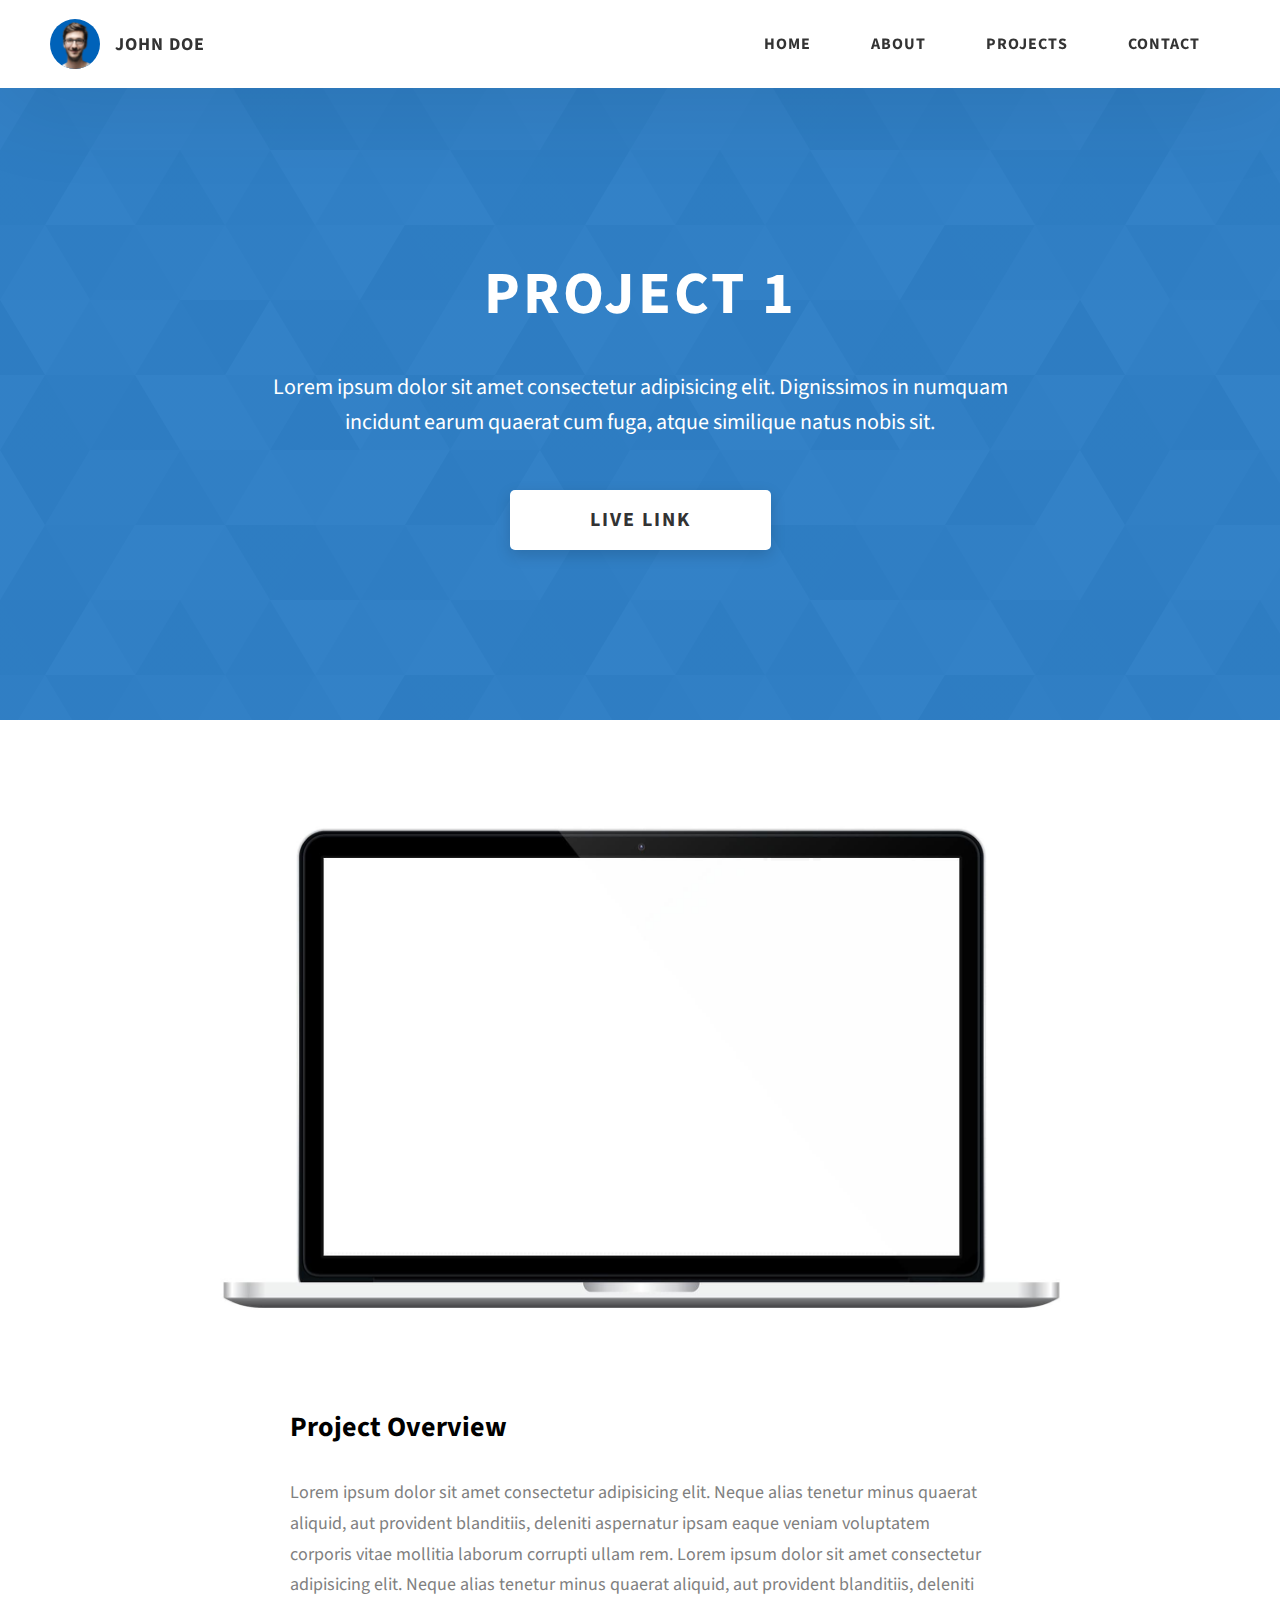
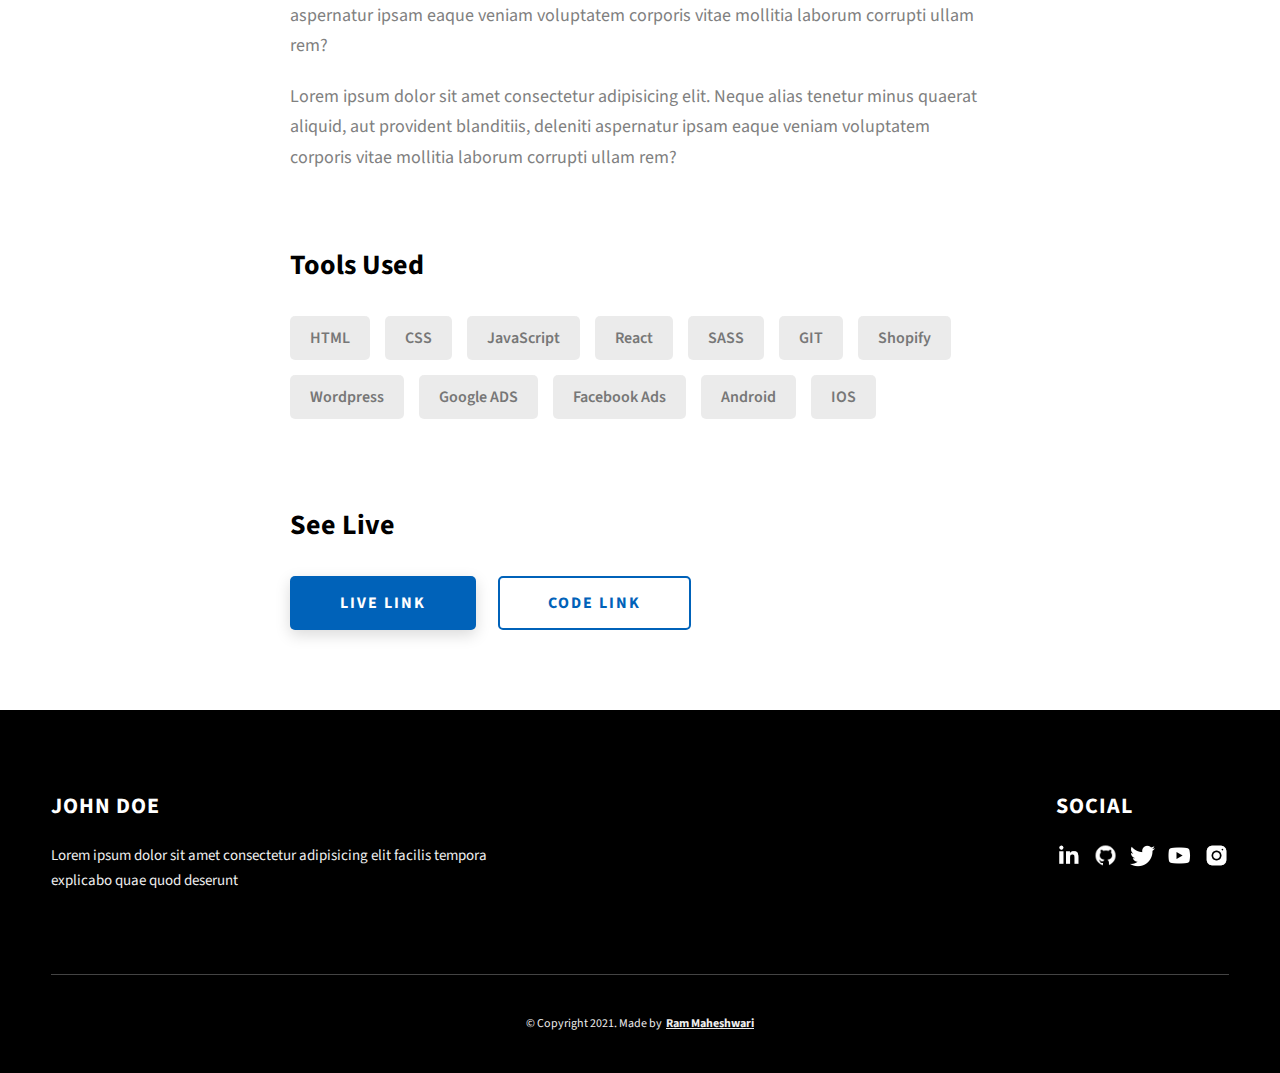
==== project-1.html @ fe81a1de "done" ====
<!DOCTYPE html>
<html lang="en">
  <head>
    <meta charset="UTF-8" />
    <meta name="viewport" content="width=device-width, initial-scale=1.0" />
    <meta http-equiv="X-UA-Compatible" content="ie=edge" />
    <title>Case Study of Project 1</title>
    <meta name="description" content="Case study page of Project" />

    <link rel="stylesheet" href="css/style.css" />

    <link rel="preconnect" href="https://fonts.googleapis.com" />
    <link rel="preconnect" href="https://fonts.gstatic.com" crossorigin />
    <link
      href="https://fonts.googleapis.com/css2?family=Source+Sans+Pro:wght@400;600;700;900&display=swap"
      rel="stylesheet"
    />
  </head>
  <body>
    <header class="header">
      <div class="header__content">
        <div class="header__logo-container">
          <div class="header__logo-img-cont">
            <img
              src="./assets/png/john-doe.png"
              alt="Ram Maheshwari Logo Image"
              class="header__logo-img"
            />
          </div>
          <span class="header__logo-sub">John Doe</span>
        </div>
        <div class="header__main">
          <ul class="header__links">
            <li class="header__link-wrapper">
              <a href="./index.html" class="header__link"> Home </a>
            </li>
            <li class="header__link-wrapper">
              <a href="./index.html#about" class="header__link">About </a>
            </li>
            <li class="header__link-wrapper">
              <a href="./index.html#projects" class="header__link">
                Projects
              </a>
            </li>
            <li class="header__link-wrapper">
              <a href="./index.html#contact" class="header__link"> Contact </a>
            </li>
          </ul>
          <div class="header__main-ham-menu-cont">
            <img
              src="./assets/svg/ham-menu.svg"
              alt="hamburger menu"
              class="header__main-ham-menu"
            />
            <img
              src="./assets/svg/ham-menu-close.svg"
              alt="hamburger menu close"
              class="header__main-ham-menu-close d-none"
            />
          </div>
        </div>
      </div>
      <div class="header__sm-menu">
        <div class="header__sm-menu-content">
          <ul class="header__sm-menu-links">
            <li class="header__sm-menu-link">
              <a href="./index.html"> Home </a>
            </li>

            <li class="header__sm-menu-link">
              <a href="./index.html#about"> About </a>
            </li>

            <li class="header__sm-menu-link">
              <a href="./index.html#projects"> Projects </a>
            </li>

            <li class="header__sm-menu-link">
              <a href="./index.html#contact"> Contact </a>
            </li>
          </ul>
        </div>
      </div>
    </header>
    <section class="project-cs-hero">
      <div class="project-cs-hero__content">
        <h1 class="heading-primary">Project 1</h1>
        <div class="project-cs-hero__info">
          <p class="text-primary">
            Lorem ipsum dolor sit amet consectetur adipisicing elit. Dignissimos
            in numquam incidunt earum quaerat cum fuga, atque similique natus
            nobis sit.
          </p>
        </div>
        <div class="project-cs-hero__cta">
          <a href="#" class="btn btn--bg" target="_blank">Live Link</a>
        </div>
      </div>
    </section>
    <section class="project-details">
      <div class="main-container">
        <div class="project-details__content">
          <div class="project-details__showcase-img-cont">
            <img
              src="./assets/jpeg/project-mockup-example.jpeg"
              alt="Project Image"
              class="project-details__showcase-img"
            />
          </div>
          <div class="project-details__content-main">
            <div class="project-details__desc">
              <h3 class="project-details__content-title">Project Overview</h3>
              <p class="project-details__desc-para">
                Lorem ipsum dolor sit amet consectetur adipisicing elit. Neque
                alias tenetur minus quaerat aliquid, aut provident blanditiis,
                deleniti aspernatur ipsam eaque veniam voluptatem corporis vitae
                mollitia laborum corrupti ullam rem. Lorem ipsum dolor sit amet
                consectetur adipisicing elit. Neque alias tenetur minus quaerat
                aliquid, aut provident blanditiis, deleniti aspernatur ipsam
                eaque veniam voluptatem corporis vitae mollitia laborum corrupti
                ullam rem?
              </p>
              <p class="project-details__desc-para">
                Lorem ipsum dolor sit amet consectetur adipisicing elit. Neque
                alias tenetur minus quaerat aliquid, aut provident blanditiis,
                deleniti aspernatur ipsam eaque veniam voluptatem corporis vitae
                mollitia laborum corrupti ullam rem?
              </p>
            </div>
            <div class="project-details__tools-used">
              <h3 class="project-details__content-title">Tools Used</h3>
              <div class="skills">
                <div class="skills__skill">HTML</div>
                <div class="skills__skill">CSS</div>
                <div class="skills__skill">JavaScript</div>
                <div class="skills__skill">React</div>
                <div class="skills__skill">SASS</div>
                <div class="skills__skill">GIT</div>
                <div class="skills__skill">Shopify</div>
                <div class="skills__skill">Wordpress</div>
                <div class="skills__skill">Google ADS</div>
                <div class="skills__skill">Facebook Ads</div>
                <div class="skills__skill">Android</div>
                <div class="skills__skill">IOS</div>
              </div>
            </div>
            <div class="project-details__links">
              <h3 class="project-details__content-title">See Live</h3>
              <a
                href="#"
                class="btn btn--med btn--theme project-details__links-btn"
                target="_blank"
                >Live Link</a
              >
              <a
                href="#"
                class="btn btn--med btn--theme-inv project-details__links-btn"
                target="_blank"
                >Code Link</a
              >
            </div>
          </div>
        </div>
      </div>
    </section>
    <footer class="main-footer">
      <div class="main-container">
        <div class="main-footer__upper">
          <div class="main-footer__row main-footer__row-1">
            <h2 class="heading heading-sm main-footer__heading-sm">
              <span>Social</span>
            </h2>
            <div class="main-footer__social-cont">
              <a target="_blank" rel="noreferrer" href="#">
                <img
                  class="main-footer__icon"
                  src="./assets/png/linkedin-ico.png"
                  alt="icon"
                />
              </a>
              <a target="_blank" rel="noreferrer" href="#">
                <img
                  class="main-footer__icon"
                  src="./assets/png/github-ico.png"
                  alt="icon"
                />
              </a>
              <a target="_blank" rel="noreferrer" href="#">
                <img
                  class="main-footer__icon"
                  src="./assets/png/twitter-ico.png"
                  alt="icon"
                />
              </a>
              <a target="_blank" rel="noreferrer" href="#">
                <img
                  class="main-footer__icon"
                  src="./assets/png/yt-ico.png"
                  alt="icon"
                />
              </a>
              <a target="_blank" rel="noreferrer" href="#">
                <img
                  class="main-footer__icon main-footer__icon--mr-none"
                  src="./assets/png/insta-ico.png"
                  alt="icon"
                />
              </a>
            </div>
          </div>
          <div class="main-footer__row main-footer__row-2">
            <h4 class="heading heading-sm text-lt">John Doe</h4>
            <p class="main-footer__short-desc">
              Lorem ipsum dolor sit amet consectetur adipisicing elit facilis
              tempora explicabo quae quod deserunt
            </p>
          </div>
        </div>

        <div class="main-footer__lower">
          &copy; Copyright 2021. Made by
          <a rel="noreferrer" target="_blank" href="https://rammaheshwari.com"
            >Ram Maheshwari</a
          >
        </div>
      </div>
    </footer>
    <script src="./index.js"></script>
  </body>
</html>
---- css/style.css ----
/*
0 - 600px:      Phone
600 - 900px:    Tablet portrait
900 - 1200px:   Tablet landscape
[1200 - 1800] is where our normal styles apply
1800px + :      Big desktop
$breakpoint arguement choices:
- phone
- tab-port
- tab-land
- big-desktop

Inside media queries 1em is always 16px i.e 1em = 16px at every screen size only inside media queries
*/
*,
*::after,
*::before {
  margin: 0;
  padding: 0;
  box-sizing: inherit;
  font-family: inherit; }

html {
  font-size: 62.5%;
  scroll-behavior: smooth; }
  @media only screen and (max-width: 75em) {
    html {
      font-size: 59%; } }
  @media only screen and (max-width: 56.25em) {
    html {
      font-size: 56%; } }
  @media only screen and (min-width: 112.5em) {
    html {
      font-size: 65%; } }

body {
  box-sizing: border-box;
  position: relative;
  line-height: 1.5;
  font-family: sans-serif;
  overflow-x: hidden;
  overflow-y: scroll;
  font-family: 'Source Sans Pro', sans-serif; }

a {
  text-decoration: none;
  color: inherit; }

li {
  list-style: none; }

input:focus,
button:focus,
a:focus,
textarea:focus {
  outline: none; }

button {
  border: none;
  cursor: pointer; }

textarea {
  resize: none; }

.heading-primary {
  font-size: 6rem;
  text-transform: uppercase;
  letter-spacing: 3px;
  text-align: center; }
  @media only screen and (max-width: 37.5em) {
    .heading-primary {
      font-size: 4.5rem; } }

.heading-sec__mb-bg {
  margin-bottom: 11rem; }
  @media only screen and (max-width: 56.25em) {
    .heading-sec__mb-bg {
      margin-bottom: 8rem; } }

.heading-sec__mb-med {
  margin-bottom: 9rem; }
  @media only screen and (max-width: 56.25em) {
    .heading-sec__mb-med {
      margin-bottom: 8rem; } }

.heading-sec__main {
  display: block;
  font-size: 4rem;
  text-transform: uppercase;
  letter-spacing: 1px;
  letter-spacing: 3px;
  text-align: center;
  margin-bottom: 3.5rem;
  position: relative; }
  .heading-sec__main--lt {
    color: #fff; }
    .heading-sec__main--lt::after {
      content: '';
      background: #fff !important; }
  .heading-sec__main::after {
    content: '';
    position: absolute;
    top: calc(100% + 1.5rem);
    height: 5px;
    width: 3rem;
    background: #0062b9;
    left: 50%;
    transform: translateX(-50%);
    border-radius: 5px; }
    @media only screen and (max-width: 37.5em) {
      .heading-sec__main::after {
        top: calc(100% + 1.2rem); } }

.heading-sec__sub {
  display: block;
  text-align: center;
  color: #777;
  font-size: 2rem;
  font-weight: 500;
  max-width: 80rem;
  margin: auto;
  line-height: 1.6; }
  @media only screen and (max-width: 37.5em) {
    .heading-sec__sub {
      font-size: 1.8rem; } }
  .heading-sec__sub--lt {
    color: #eee; }

.heading-sm {
  font-size: 2.2rem;
  text-transform: uppercase;
  letter-spacing: 1px; }

.main-container {
  max-width: 120rem;
  margin: auto;
  width: 92%; }

.btn {
  background: #fff;
  color: #333;
  text-transform: uppercase;
  letter-spacing: 2px;
  display: inline-block;
  font-weight: 700;
  border-radius: 5px;
  box-shadow: 0 5px 15px 0 rgba(0, 0, 0, 0.15);
  transition: transform .3s; }
  .btn:hover {
    transform: translateY(-3px); }
  .btn--bg {
    padding: 1.5rem 8rem;
    font-size: 2rem; }
  .btn--med {
    padding: 1.5rem 5rem;
    font-size: 1.6rem; }
  .btn--theme {
    background: #0062b9;
    color: #fff; }
  .btn--theme-inv {
    color: #0062b9;
    background: #fff;
    border: 2px solid #0062b9;
    box-shadow: none;
    padding: calc(1.5rem - 2px) calc(5rem - 2px); }

.sec-pad {
  padding: 12rem 0; }
  @media only screen and (max-width: 56.25em) {
    .sec-pad {
      padding: 8rem 0; } }

.text-primary {
  color: #fff;
  font-size: 2.2rem;
  text-align: center;
  width: 100%;
  line-height: 1.6; }
  @media only screen and (max-width: 37.5em) {
    .text-primary {
      font-size: 2rem; } }

.d-none {
  display: none; }

.home-hero {
  color: #fff;
  background: linear-gradient(to right, rgba(0, 98, 185, 0.8), rgba(0, 98, 185, 0.8)), url(../../assets/svg/common-bg.svg);
  background-position: center;
  height: 100vh;
  min-height: 80rem;
  max-height: 120rem;
  position: relative; }
  @media only screen and (max-width: 37.5em) {
    .home-hero {
      height: unset;
      min-height: unset; } }
  .home-hero__socials {
    position: absolute;
    top: 50%;
    border: 2px solid #eee;
    border-left: 2px solid #eee;
    transform: translateY(-50%); }
    @media only screen and (max-width: 56.25em) {
      .home-hero__socials {
        display: none; } }
  .home-hero__mouse-scroll-cont {
    position: absolute;
    bottom: 3%;
    left: 50%;
    transform: translateX(-50%); }
    @media only screen and (max-width: 37.5em) {
      .home-hero__mouse-scroll-cont {
        display: none; } }
  .home-hero__social {
    width: 5rem; }
  .home-hero__social-icon-link {
    width: 100%;
    display: block;
    padding: 1.2rem;
    border-bottom: 2px solid #eee;
    transition: background .3s; }
    .home-hero__social-icon-link:hover {
      background: rgba(255, 255, 255, 0.1); }
    .home-hero__social-icon-link--bd-none {
      border-bottom: 0; }
  .home-hero__social-icon {
    width: 100%; }
  .home-hero__content {
    position: absolute;
    top: 50%;
    left: 50%;
    transform: translate(-50%, -50%);
    max-width: 90rem;
    width: 92%; }
    @media only screen and (max-width: 37.5em) {
      .home-hero__content {
        padding: 19rem 0 13rem 0;
        margin: auto;
        position: static;
        transform: translate(0, 0); } }
  .home-hero__info {
    margin: 3rem auto 0 auto;
    max-width: 80rem; }
  .home-hero__cta {
    margin-top: 5rem;
    text-align: center; }

.about {
  background: #fafafa; }
  .about__content {
    display: grid;
    grid-template-columns: 1fr 1fr;
    grid-gap: 10rem; }
    @media only screen and (max-width: 56.25em) {
      .about__content {
        grid-template-columns: 1fr;
        grid-gap: 8rem; } }
    .about__content-title {
      font-weight: 700;
      font-size: 2.8rem;
      margin-bottom: 3rem; }
      @media only screen and (max-width: 37.5em) {
        .about__content-title {
          font-size: 2.4rem; } }
    .about__content-details-para {
      font-size: 1.8rem;
      color: grey;
      max-width: 60rem;
      line-height: 1.7;
      margin-bottom: 1rem; }
      .about__content-details-para--hl {
        font-weight: 700;
        margin: 0 3px; }
      .about__content-details-para:last-child {
        margin-bottom: 4rem; }

.projects__row {
  display: grid;
  grid-template-columns: 1.5fr 1fr;
  grid-gap: 5rem;
  margin-bottom: 11rem; }
  @media only screen and (max-width: 56.25em) {
    .projects__row {
      grid-template-columns: 1fr;
      grid-gap: 2rem;
      margin-bottom: 8rem; } }
  @media only screen and (max-width: 56.25em) {
    .projects__row {
      text-align: center; } }
  .projects__row:last-child {
    margin-bottom: 0; }
  .projects__row-img-cont {
    overflow: hidden; }
  .projects__row-img {
    width: 100%;
    display: block;
    object-fit: cover; }
  .projects__row-content {
    padding: 2rem 0;
    display: flex;
    justify-content: center;
    flex-direction: column;
    align-items: flex-start; }
    @media only screen and (max-width: 56.25em) {
      .projects__row-content {
        align-items: center; } }
    .projects__row-content-title {
      font-weight: 700;
      font-size: 2.8rem;
      margin-bottom: 2rem; }
      @media only screen and (max-width: 37.5em) {
        .projects__row-content-title {
          font-size: 2.4rem; } }
    .projects__row-content-desc {
      font-size: 1.8rem;
      color: grey;
      max-width: 60rem;
      line-height: 1.7;
      margin-bottom: 3rem; }
      @media only screen and (max-width: 37.5em) {
        .projects__row-content-desc {
          font-size: 1.7rem; } }

.contact {
  background: linear-gradient(to right, rgba(0, 98, 185, 0.8), rgba(0, 98, 185, 0.8)), url(../../assets/svg/common-bg.svg);
  background-size: cover;
  background-position: center; }
  .contact__form-container {
    box-shadow: 0 0 10px rgba(0, 0, 0, 0.1);
    background: white;
    padding: 4rem;
    margin-top: 6rem;
    max-width: 80rem;
    text-align: right;
    width: 95%;
    border-radius: 5px;
    margin: 5rem auto 0 auto; }
    @media only screen and (max-width: 37.5em) {
      .contact__form-container {
        padding: 3rem; } }
  .contact__form-field {
    margin-bottom: 4rem; }
    @media only screen and (max-width: 37.5em) {
      .contact__form-field {
        margin-bottom: 3rem; } }
  .contact__form-label {
    color: #666;
    font-size: 1.4rem;
    letter-spacing: 1px;
    font-weight: 700;
    margin-bottom: 1rem;
    display: block;
    text-align: left; }
  .contact__form-input {
    color: #333;
    padding: 2rem;
    width: 100%;
    border: 1px solid #ebebeb;
    font-size: 1.6rem;
    letter-spacing: 0px;
    background: #f0f0f0;
    border-radius: 5px;
    font-weight: 600;
    /* Code for Modern Browsers */
    /* Code for WebKit, Blink, Edge */
    /* Code for Internet Explorer 10-11 */
    /* Code for Microsoft Edge */
    /* Code for Mozilla Firefox 4 to 18 */
    /* Code for Mozilla Firefox 19+ */ }
    .contact__form-input::placeholder {
      color: #999;
      font-weight: 600;
      font-size: 1.6rem; }
    .contact__form-input::-webkit-input-placeholder {
      color: #999;
      font-weight: 600;
      font-size: 1.6rem; }
    .contact__form-input:-ms-input-placeholder {
      color: #999;
      font-weight: 600;
      font-size: 1.6rem; }
    .contact__form-input::-ms-input-placeholder {
      color: #999;
      font-weight: 600;
      font-size: 1.6rem; }
    .contact__form-input:-moz-placeholder {
      opacity: 1;
      color: #999;
      font-weight: 600;
      font-size: 1.6rem; }
    .contact__form-input::-moz-placeholder {
      opacity: 1;
      color: #999;
      font-weight: 600;
      font-size: 1.6rem; }
  .contact__btn {
    width: 30%;
    padding: 2rem 4rem;
    font-size: 1.6rem; }
    @media only screen and (max-width: 37.5em) {
      .contact__btn {
        width: 100%; } }

.project-cs-hero {
  color: #fff;
  background: linear-gradient(to right, rgba(0, 98, 185, 0.8), rgba(0, 98, 185, 0.8)), url(../../assets/svg/common-bg.svg);
  background-size: cover;
  background-position: center;
  position: relative; }
  @media only screen and (max-width: 37.5em) {
    .project-cs-hero {
      height: unset;
      min-height: unset; } }
  .project-cs-hero__content {
    padding: 25rem 0 17rem 0;
    max-width: 90rem;
    width: 92%;
    margin: auto; }
    @media only screen and (max-width: 37.5em) {
      .project-cs-hero__content {
        padding: 19rem 0 13rem 0;
        margin: auto;
        position: static;
        transform: translate(0, 0); } }
  .project-cs-hero__info {
    margin: 3rem auto 0 auto;
    max-width: 80rem; }
  .project-cs-hero__cta {
    margin-top: 5rem;
    text-align: center; }

.project-details__content {
  padding: 8rem 0;
  max-width: 90rem;
  margin: auto; }
  .project-details__content-title {
    font-weight: 700;
    font-size: 2.8rem;
    margin-bottom: 3rem; }
    @media only screen and (max-width: 37.5em) {
      .project-details__content-title {
        font-size: 2.4rem; } }

.project-details__showcase-img-cont {
  width: 100%;
  margin-bottom: 6rem; }

.project-details__showcase-img {
  width: 100%; }

.project-details__content-main {
  width: 100%;
  max-width: 70rem;
  margin: auto; }

.project-details__desc {
  margin: 0 0 7rem 0; }
  .project-details__desc-para {
    font-size: 1.8rem;
    line-height: 1.7;
    color: grey;
    margin-bottom: 2rem; }

.project-details__tools-used {
  margin: 0 0 7rem 0; }
  .project-details__tools-used-list {
    display: flex;
    flex-wrap: wrap; }
  .project-details__tools-used-item {
    padding: 1rem 2rem;
    margin-bottom: 1.5rem;
    margin-right: 1.5rem;
    font-size: 1.6rem;
    background: rgba(153, 153, 153, 0.2);
    border-radius: 5px;
    font-weight: 600;
    color: #777; }

.project-details__links {
  margin: 0 0; }
  .project-details__links-btn {
    margin-right: 2rem; }
    @media only screen and (max-width: 37.5em) {
      .project-details__links-btn {
        margin-right: 0;
        width: 70%;
        margin-bottom: 2rem;
        text-align: center; } }
    .project-details__links-btn:last-child {
      margin: 0; }
      @media only screen and (max-width: 37.5em) {
        .project-details__links-btn:last-child {
          margin: 0; } }

.header {
  position: fixed;
  width: 100%;
  z-index: 1000;
  background: #000;
  background: #fff;
  box-shadow: 0 10px 100px rgba(0, 0, 0, 0.1); }
  .header__content {
    display: flex;
    align-items: center;
    justify-content: space-between;
    padding: 1rem 5rem; }
    @media only screen and (max-width: 56.25em) {
      .header__content {
        padding: 0 2rem; } }
  .header__logo-container {
    display: flex;
    align-items: center;
    cursor: pointer;
    color: #333;
    transition: color .3s; }
    .header__logo-container:hover {
      color: #0062b9; }
  .header__logo-img-cont {
    width: 5rem;
    height: 5rem;
    border-radius: 50px;
    overflow: hidden;
    margin-right: 1.5rem;
    background: #0062b9; }
    @media only screen and (max-width: 56.25em) {
      .header__logo-img-cont {
        width: 4.5rem;
        height: 4.5rem;
        margin-right: 1.2rem; } }
  .header__logo-img {
    width: 100%;
    height: 100%;
    object-fit: cover;
    object-position: center;
    display: block; }
  .header__logo-sub {
    font-size: 1.8rem;
    text-transform: uppercase;
    font-weight: 700;
    letter-spacing: 1px; }
  .header__links {
    display: flex; }
    @media only screen and (max-width: 37.5em) {
      .header__links {
        display: none; } }
  .header__link {
    padding: 2.2rem 3rem;
    display: inline-block;
    font-size: 1.6rem;
    color: #333;
    text-transform: uppercase;
    letter-spacing: 1px;
    font-weight: 700;
    transition: color .3s; }
    .header__link:hover {
      color: #0062b9; }
    @media only screen and (max-width: 56.25em) {
      .header__link {
        padding: 3rem 1.8rem;
        font-size: 1.5rem; } }
  .header__main-ham-menu-cont {
    display: none;
    width: 3rem;
    padding: 2.2rem 0; }
    @media only screen and (max-width: 37.5em) {
      .header__main-ham-menu-cont {
        display: block; } }
  .header__main-ham-menu {
    width: 100%; }
  .header__main-ham-menu-close {
    width: 100%; }
  .header__sm-menu {
    background: #fff;
    position: absolute;
    width: 100%;
    top: 100%;
    visibility: hidden;
    opacity: 0;
    transition: all .3s;
    box-shadow: 0px 5px 5px 0px rgba(0, 0, 0, 0.1);
    -webkit-box-shadow: 0px 5px 5px 0px rgba(0, 0, 0, 0.1);
    -moz-box-shadow: 0px 5px 5px 0px rgba(0, 0, 0, 0.1); }
    .header__sm-menu--active {
      visibility: hidden;
      opacity: 0; }
      @media only screen and (max-width: 37.5em) {
        .header__sm-menu--active {
          visibility: visible;
          opacity: 1; } }
  .header__sm-menu-link a {
    display: block;
    text-decoration: none;
    padding: 2.5rem 3rem;
    font-size: 1.6rem;
    color: #333;
    text-align: right;
    border-bottom: 1px solid #eee;
    font-weight: 700;
    text-transform: uppercase;
    letter-spacing: 2px;
    transition: color .3s; }
    .header__sm-menu-link a:hover {
      color: #0062b9; }
  .header__sm-menu-link:first-child a {
    border-top: 1px solid #eee; }
  .header__sm-menu-link-last {
    border-bottom: 0; }

.main-footer {
  background: #000;
  color: #fff; }
  .main-footer__upper {
    display: flex;
    justify-content: space-between;
    padding: 8rem 0; }
    @media only screen and (max-width: 56.25em) {
      .main-footer__upper {
        padding: 6rem 0; } }
    @media only screen and (max-width: 37.5em) {
      .main-footer__upper {
        display: block; } }
  .main-footer__row-1 {
    order: 2; }
    @media only screen and (max-width: 56.25em) {
      .main-footer__row-1 {
        margin-bottom: 5rem; } }
  .main-footer__row-2 {
    width: 40%;
    order: 1;
    max-width: 50rem; }
    @media only screen and (max-width: 56.25em) {
      .main-footer__row-2 {
        width: 100%; } }
  .main-footer__short-desc {
    margin-top: 2rem;
    color: #eee;
    font-size: 1.5rem;
    line-height: 1.7; }
  .main-footer__social-cont {
    margin-top: 2rem; }
  .main-footer__icon {
    margin-right: 1rem;
    width: 2.5rem; }
    .main-footer__icon--mr-none {
      margin-right: 0; }
  .main-footer__lower {
    padding: 4rem 0;
    border-top: 1px solid #444;
    color: #eee;
    font-size: 1.2rem;
    text-align: left;
    text-align: center; }
    .main-footer__lower a {
      text-decoration: underline;
      font-weight: bold;
      margin-left: 2px; }
    @media only screen and (max-width: 56.25em) {
      .main-footer__lower {
        padding: 3.5rem 0; } }

.skills {
  display: flex;
  flex-wrap: wrap; }
  .skills__skill {
    padding: 1rem 2rem;
    margin-bottom: 1.5rem;
    margin-right: 1.5rem;
    font-size: 1.6rem;
    background: rgba(153, 153, 153, 0.2);
    border-radius: 5px;
    font-weight: 600;
    color: #777; }

.mouse {
  width: 25px;
  height: 40px;
  border: 2px solid #eee;
  border-radius: 60px;
  position: relative;
  overflow: hidden; }
  .mouse::before {
    content: '';
    width: 5px;
    height: 5px;
    position: absolute;
    top: 7px;
    left: 50%;
    transform: translateX(-50%);
    background-color: #eee;
    border-radius: 50%;
    opacity: 1;
    animation: wheel 1.3s infinite;
    -webkit-animation: wheel 1.3s infinite; }

@keyframes wheel {
  to {
    opacity: 0;
    top: 27px; } }

@-webkit-keyframes wheel {
  to {
    opacity: 0;
    top: 27px; } }
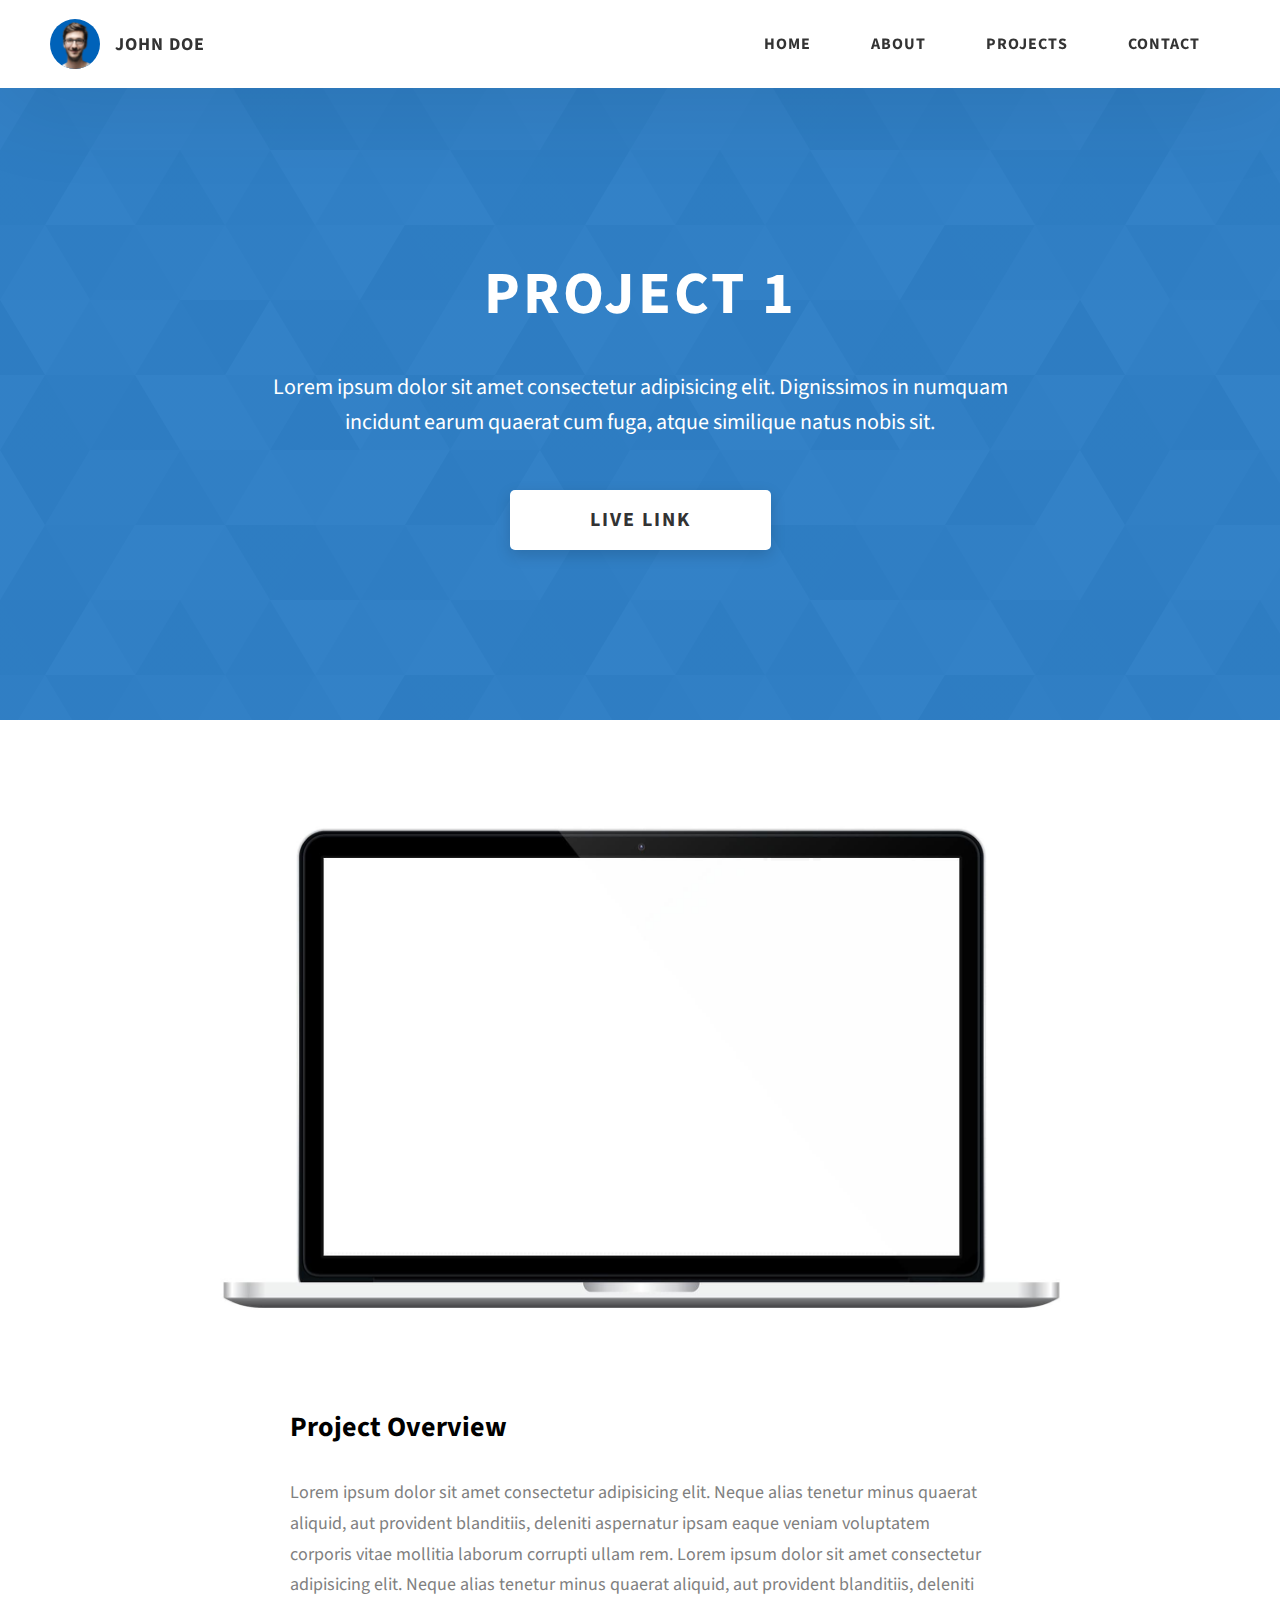
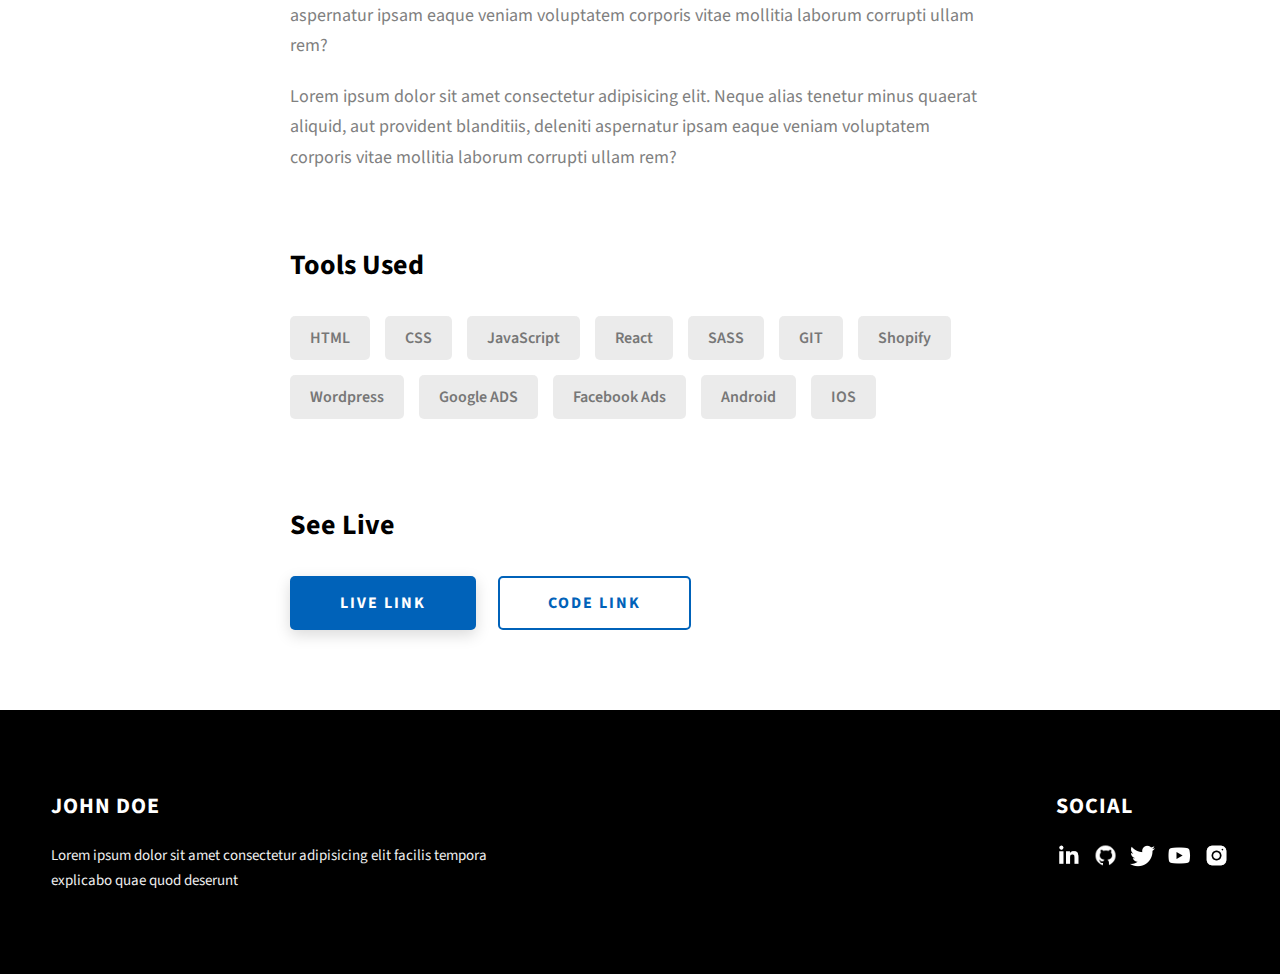
==== commit 3ef544e0: "about" ====
--- a/project-1.html
+++ b/project-1.html
@@ -1,6 +1,7 @@
 <!DOCTYPE html>
 <html lang="en">
-  <head>
+
+<head>
     <meta charset="UTF-8" />
     <meta name="viewport" content="width=device-width, initial-scale=1.0" />
     <meta http-equiv="X-UA-Compatible" content="ie=edge" />
@@ -11,146 +12,113 @@
 
     <link rel="preconnect" href="https://fonts.googleapis.com" />
     <link rel="preconnect" href="https://fonts.gstatic.com" crossorigin />
-    <link
-      href="https://fonts.googleapis.com/css2?family=Source+Sans+Pro:wght@400;600;700;900&display=swap"
-      rel="stylesheet"
-    />
-  </head>
-  <body>
+    <link href="https://fonts.googleapis.com/css2?family=Source+Sans+Pro:wght@400;600;700;900&display=swap" rel="stylesheet" />
+</head>
+
+<body>
     <header class="header">
-      <div class="header__content">
-        <div class="header__logo-container">
-          <div class="header__logo-img-cont">
-            <img
-              src="./assets/png/john-doe.png"
-              alt="Ram Maheshwari Logo Image"
-              class="header__logo-img"
-            />
-          </div>
-          <span class="header__logo-sub">John Doe</span>
-        </div>
-        <div class="header__main">
-          <ul class="header__links">
-            <li class="header__link-wrapper">
-              <a href="./index.html" class="header__link"> Home </a>
-            </li>
-            <li class="header__link-wrapper">
-              <a href="./index.html#about" class="header__link">About </a>
-            </li>
-            <li class="header__link-wrapper">
-              <a href="./index.html#projects" class="header__link">
+        <div class="header__content">
+            <div class="header__logo-container">
+                <div class="header__logo-img-cont">
+                    <img src="./assets/png/john-doe.png" alt="Ram Maheshwari Logo Image" class="header__logo-img" />
+                </div>
+                <span class="header__logo-sub">John Doe</span>
+            </div>
+            <div class="header__main">
+                <ul class="header__links">
+                    <li class="header__link-wrapper">
+                        <a href="./index.html" class="header__link"> Home </a>
+                    </li>
+                    <li class="header__link-wrapper">
+                        <a href="./index.html#about" class="header__link">About </a>
+                    </li>
+                    <li class="header__link-wrapper">
+                        <a href="./index.html#projects" class="header__link">
                 Projects
               </a>
-            </li>
-            <li class="header__link-wrapper">
-              <a href="./index.html#contact" class="header__link"> Contact </a>
-            </li>
-          </ul>
-          <div class="header__main-ham-menu-cont">
-            <img
-              src="./assets/svg/ham-menu.svg"
-              alt="hamburger menu"
-              class="header__main-ham-menu"
-            />
-            <img
-              src="./assets/svg/ham-menu-close.svg"
-              alt="hamburger menu close"
-              class="header__main-ham-menu-close d-none"
-            />
-          </div>
+                    </li>
+                    <li class="header__link-wrapper">
+                        <a href="./index.html#contact" class="header__link"> Contact </a>
+                    </li>
+                </ul>
+                <div class="header__main-ham-menu-cont">
+                    <img src="./assets/svg/ham-menu.svg" alt="hamburger menu" class="header__main-ham-menu" />
+                    <img src="./assets/svg/ham-menu-close.svg" alt="hamburger menu close" class="header__main-ham-menu-close d-none" />
+                </div>
+            </div>
         </div>
-      </div>
-      <div class="header__sm-menu">
-        <div class="header__sm-menu-content">
-          <ul class="header__sm-menu-links">
-            <li class="header__sm-menu-link">
-              <a href="./index.html"> Home </a>
-            </li>
+        <div class="header__sm-menu">
+            <div class="header__sm-menu-content">
+                <ul class="header__sm-menu-links">
+                    <li class="header__sm-menu-link">
+                        <a href="./index.html"> Home </a>
+                    </li>
 
-            <li class="header__sm-menu-link">
-              <a href="./index.html#about"> About </a>
-            </li>
+                    <li class="header__sm-menu-link">
+                        <a href="./index.html#about"> About </a>
+                    </li>
 
-            <li class="header__sm-menu-link">
-              <a href="./index.html#projects"> Projects </a>
-            </li>
+                    <li class="header__sm-menu-link">
+                        <a href="./index.html#projects"> Projects </a>
+                    </li>
 
-            <li class="header__sm-menu-link">
-              <a href="./index.html#contact"> Contact </a>
-            </li>
-          </ul>
+                    <li class="header__sm-menu-link">
+                        <a href="./index.html#contact"> Contact </a>
+                    </li>
+                </ul>
+            </div>
         </div>
-      </div>
     </header>
     <section class="project-cs-hero">
-      <div class="project-cs-hero__content">
-        <h1 class="heading-primary">Project 1</h1>
-        <div class="project-cs-hero__info">
-          <p class="text-primary">
-            Lorem ipsum dolor sit amet consectetur adipisicing elit. Dignissimos
-            in numquam incidunt earum quaerat cum fuga, atque similique natus
-            nobis sit.
-          </p>
+        <div class="project-cs-hero__content">
+            <h1 class="heading-primary">Project 1</h1>
+            <div class="project-cs-hero__info">
+                <p class="text-primary">
+                    Lorem ipsum dolor sit amet consectetur adipisicing elit. Dignissimos in numquam incidunt earum quaerat cum fuga, atque similique natus nobis sit.
+                </p>
+            </div>
+            <div class="project-cs-hero__cta">
+                <a href="#" class="btn btn--bg" target="_blank">Live Link</a>
+            </div>
         </div>
-        <div class="project-cs-hero__cta">
-          <a href="#" class="btn btn--bg" target="_blank">Live Link</a>
-        </div>
-      </div>
     </section>
     <section class="project-details">
-      <div class="main-container">
-        <div class="project-details__content">
-          <div class="project-details__showcase-img-cont">
-            <img
-              src="./assets/jpeg/project-mockup-example.jpeg"
-              alt="Project Image"
-              class="project-details__showcase-img"
-            />
-          </div>
-          <div class="project-details__content-main">
-            <div class="project-details__desc">
-              <h3 class="project-details__content-title">Project Overview</h3>
-              <p class="project-details__desc-para">
-                Lorem ipsum dolor sit amet consectetur adipisicing elit. Neque
-                alias tenetur minus quaerat aliquid, aut provident blanditiis,
-                deleniti aspernatur ipsam eaque veniam voluptatem corporis vitae
-                mollitia laborum corrupti ullam rem. Lorem ipsum dolor sit amet
-                consectetur adipisicing elit. Neque alias tenetur minus quaerat
-                aliquid, aut provident blanditiis, deleniti aspernatur ipsam
-                eaque veniam voluptatem corporis vitae mollitia laborum corrupti
-                ullam rem?
-              </p>
-              <p class="project-details__desc-para">
-                Lorem ipsum dolor sit amet consectetur adipisicing elit. Neque
-                alias tenetur minus quaerat aliquid, aut provident blanditiis,
-                deleniti aspernatur ipsam eaque veniam voluptatem corporis vitae
-                mollitia laborum corrupti ullam rem?
-              </p>
-            </div>
-            <div class="project-details__tools-used">
-              <h3 class="project-details__content-title">Tools Used</h3>
-              <div class="skills">
-                <div class="skills__skill">HTML</div>
-                <div class="skills__skill">CSS</div>
-                <div class="skills__skill">JavaScript</div>
-                <div class="skills__skill">React</div>
-                <div class="skills__skill">SASS</div>
-                <div class="skills__skill">GIT</div>
-                <div class="skills__skill">Shopify</div>
-                <div class="skills__skill">Wordpress</div>
-                <div class="skills__skill">Google ADS</div>
-                <div class="skills__skill">Facebook Ads</div>
-                <div class="skills__skill">Android</div>
-                <div class="skills__skill">IOS</div>
-              </div>
-            </div>
-            <div class="project-details__links">
-              <h3 class="project-details__content-title">See Live</h3>
-              <a
-                href="#"
-                class="btn btn--med btn--theme project-details__links-btn"
-                target="_blank"
-                >Live Link</a
+        <div class="main-container">
+            <div class="project-details__content">
+                <div class="project-details__showcase-img-cont">
+                    <img src="./assets/jpeg/project-mockup-example.jpeg" alt="Project Image" class="project-details__showcase-img" />
+                </div>
+                <div class="project-details__content-main">
+                    <div class="project-details__desc">
+                        <h3 class="project-details__content-title">Project Overview</h3>
+                        <p class="project-details__desc-para">
+                            Lorem ipsum dolor sit amet consectetur adipisicing elit. Neque alias tenetur minus quaerat aliquid, aut provident blanditiis, deleniti aspernatur ipsam eaque veniam voluptatem corporis vitae mollitia laborum corrupti ullam rem. Lorem ipsum dolor sit amet
+                            consectetur adipisicing elit. Neque alias tenetur minus quaerat aliquid, aut provident blanditiis, deleniti aspernatur ipsam eaque veniam voluptatem corporis vitae mollitia laborum corrupti ullam rem?
+                        </p>
+                        <p class="project-details__desc-para">
+                            Lorem ipsum dolor sit amet consectetur adipisicing elit. Neque alias tenetur minus quaerat aliquid, aut provident blanditiis, deleniti aspernatur ipsam eaque veniam voluptatem corporis vitae mollitia laborum corrupti ullam rem?
+                        </p>
+                    </div>
+                    <div class="project-details__tools-used">
+                        <h3 class="project-details__content-title">Tools Used</h3>
+                        <div class="skills">
+                            <div class="skills__skill">HTML</div>
+                            <div class="skills__skill">CSS</div>
+                            <div class="skills__skill">JavaScript</div>
+                            <div class="skills__skill">React</div>
+                            <div class="skills__skill">SASS</div>
+                            <div class="skills__skill">GIT</div>
+                            <div class="skills__skill">Shopify</div>
+                            <div class="skills__skill">Wordpress</div>
+                            <div class="skills__skill">Google ADS</div>
+                            <div class="skills__skill">Facebook Ads</div>
+                            <div class="skills__skill">Android</div>
+                            <div class="skills__skill">IOS</div>
+                        </div>
+                    </div>
+                    <div class="project-details__links">
+                        <h3 class="project-details__content-title">See Live</h3>
+                        <a href="#" class="btn btn--med btn--theme project-details__links-btn" target="_blank">Live Link</a
               >
               <a
                 href="#"
@@ -178,53 +146,30 @@
                   alt="icon"
                 />
               </a>
-              <a target="_blank" rel="noreferrer" href="#">
-                <img
-                  class="main-footer__icon"
-                  src="./assets/png/github-ico.png"
-                  alt="icon"
-                />
-              </a>
-              <a target="_blank" rel="noreferrer" href="#">
-                <img
-                  class="main-footer__icon"
-                  src="./assets/png/twitter-ico.png"
-                  alt="icon"
-                />
-              </a>
-              <a target="_blank" rel="noreferrer" href="#">
-                <img
-                  class="main-footer__icon"
-                  src="./assets/png/yt-ico.png"
-                  alt="icon"
-                />
-              </a>
-              <a target="_blank" rel="noreferrer" href="#">
-                <img
-                  class="main-footer__icon main-footer__icon--mr-none"
-                  src="./assets/png/insta-ico.png"
-                  alt="icon"
-                />
-              </a>
+                        <a target="_blank" rel="noreferrer" href="#">
+                            <img class="main-footer__icon" src="./assets/png/github-ico.png" alt="icon" />
+                        </a>
+                        <a target="_blank" rel="noreferrer" href="#">
+                            <img class="main-footer__icon" src="./assets/png/twitter-ico.png" alt="icon" />
+                        </a>
+                        <a target="_blank" rel="noreferrer" href="#">
+                            <img class="main-footer__icon" src="./assets/png/yt-ico.png" alt="icon" />
+                        </a>
+                        <a target="_blank" rel="noreferrer" href="#">
+                            <img class="main-footer__icon main-footer__icon--mr-none" src="./assets/png/insta-ico.png" alt="icon" />
+                        </a>
+                    </div>
+                </div>
+                <div class="main-footer__row main-footer__row-2">
+                    <h4 class="heading heading-sm text-lt">John Doe</h4>
+                    <p class="main-footer__short-desc">
+                        Lorem ipsum dolor sit amet consectetur adipisicing elit facilis tempora explicabo quae quod deserunt
+                    </p>
+                </div>
             </div>
-          </div>
-          <div class="main-footer__row main-footer__row-2">
-            <h4 class="heading heading-sm text-lt">John Doe</h4>
-            <p class="main-footer__short-desc">
-              Lorem ipsum dolor sit amet consectetur adipisicing elit facilis
-              tempora explicabo quae quod deserunt
-            </p>
-          </div>
         </div>
+        </footer>
+        <script src="./index.js"></script>
+</body>
 
-        <div class="main-footer__lower">
-          &copy; Copyright 2021. Made by
-          <a rel="noreferrer" target="_blank" href="https://rammaheshwari.com"
-            >Ram Maheshwari</a
-          >
-        </div>
-      </div>
-    </footer>
-    <script src="./index.js"></script>
-  </body>
-</html>
+</html>